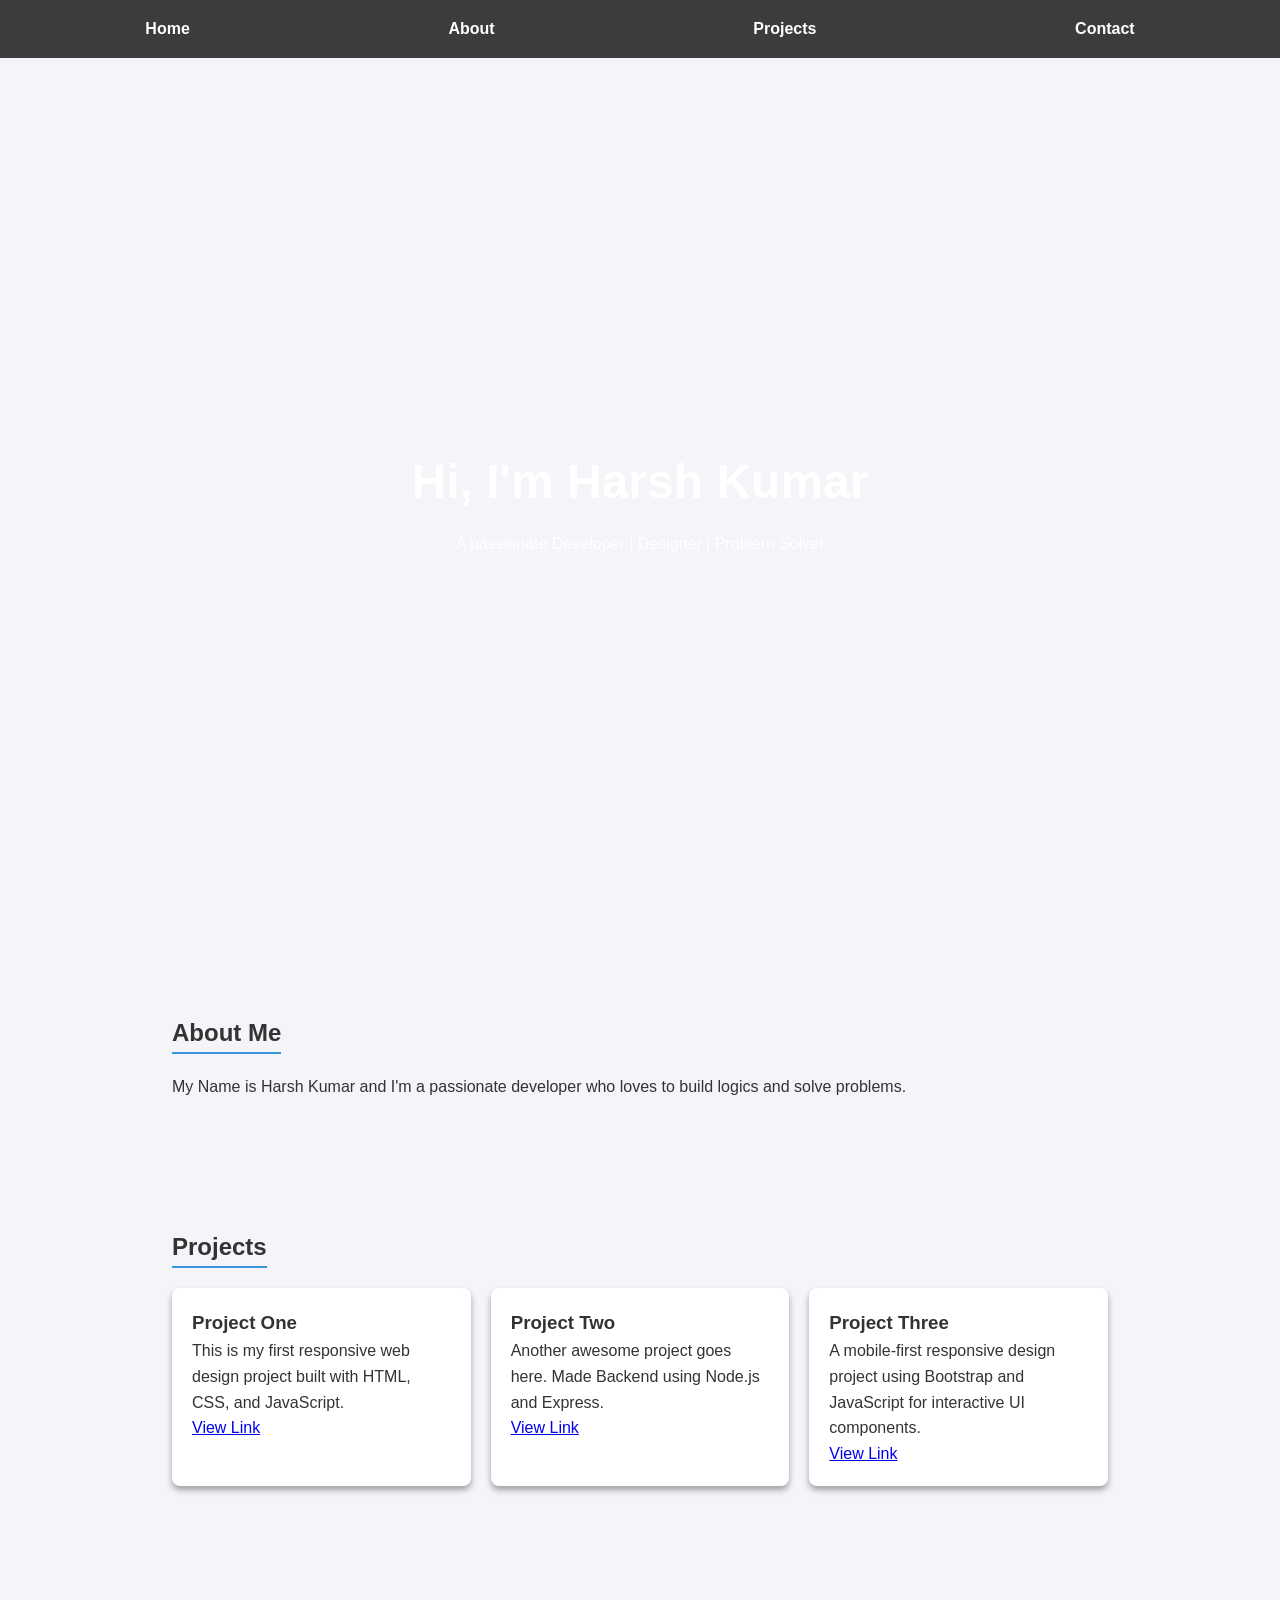
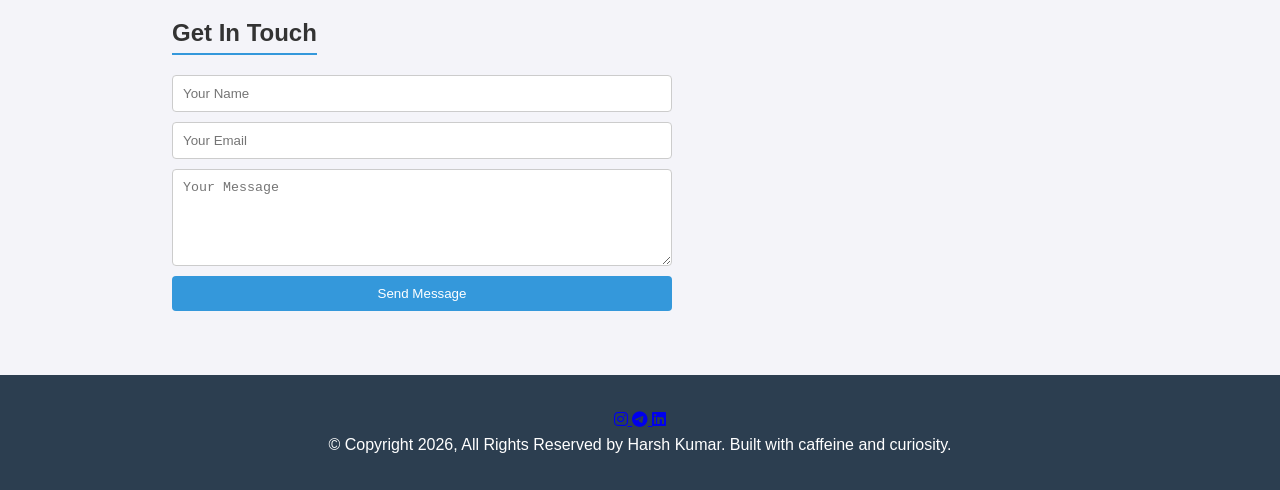
==== index.html @ f2ed09a4 "Add files via upload" ====
<!DOCTYPE html>
<html lang="en">
<head>
    <meta charset="UTF-8">
    <meta name="viewport" content="width=device-width, initial-scale=1.0">
    <title>My Professional Portfolio</title>
    <style>
        /* Basic Reset & Typography */
        * { margin: 0; padding: 0; box-sizing: border-box; }
        body { font-family: 'Segoe UI', Tahoma, Geneva, Verdana, sans-serif; line-height: 1.6; color: #333; background: #f4f4f9; }
        
        /* Navigation */
        nav { background: #3b3c3e; color: #fff; padding: 1rem; position: fixed; width: 100%; top: 0; z-index: 1000; display: flex; justify-content: space-around; }
        nav a { color: #fff; text-decoration: none; font-weight: bold; }

        /* Hero Section */
        header { height: 100vh; display: flex; flex-direction: column; justify-content: center; align-items: center; background: url('desk.jpg'); background-size: cover; background-position: center; color: white; text-align: center; padding: 20px; margin-top: 50px; }
        header h1 { font-size: 3rem; margin-bottom: 10px; }

        /* Section Styling */
        section { padding: 4rem 2rem; max-width: 1000px; margin: auto; }
        h2 { border-bottom: 2px solid #3498db; display: inline-block; margin-bottom: 20px; }

        /* Project Grid */
        .project-grid { display: grid; grid-template-columns: repeat(auto-fit, minmax(250px, 1fr)); gap: 20px; }
        .card { background: white; padding: 20px; border-radius: 8px; box-shadow: 0 4px 6px rgba(0, 0, 0, 0.347); transition: transform 0.3s; }
        .card:hover { transform: translateY(-5px); }

        /* Contact Form */
        form { display: flex; flex-direction: column; gap: 10px; max-width: 500px; }
        input, textarea { padding: 10px; border: 1px solid #ccc; border-radius: 4px; }
        button { background: #3498db; color: white; padding: 10px; border: none; border-radius: 4px; cursor: pointer; }
        button:hover { background: #2980b9; }

        footer { text-align: center; padding: 2rem; background: #2c3e50; color: white; }
    </style>
    <link rel="stylesheet" href="https://cdnjs.cloudflare.com/ajax/libs/font-awesome/6.4.2/css/all.min.css">
</head>
<body>

    <nav>
        <a href="#home">Home</a>
        <a href="#about">About</a>
        <a href="#projects">Projects</a>
        <a href="#contact">Contact</a>
    </nav>

    <header id="home">
        <h1>Hi, I'm Harsh Kumar</h1>
        <p>A passionate Developer | Designer | Problem Solver</p>
    </header>

    <section id="about">
        <h2>About Me</h2>
        <p>My Name is Harsh Kumar and I'm a passionate developer who loves to build logics and solve problems.</p>
    </section>

    <section id="projects">
        <h2>Projects</h2>
        <div class="project-grid">
            <div class="card">
                <h3>Project One</h3>
                <p>This is my first responsive web design project built with HTML, CSS, and JavaScript.</p>
                <a href="#">View Link</a>
            </div>
            <div class="card">
                <h3>Project Two</h3>
                <p>Another awesome project goes here. Made Backend using Node.js and Express.</p>
                <a href="#">View Link</a>
            </div>
            <div class="card">
                <h3>Project Three</h3>
                <p>A mobile-first responsive design project using Bootstrap and JavaScript for interactive UI components.</p>
                <a href="#">View Link</a>
            </div>
        </div>
    </section>

    <section id="contact">
        <h2>Get In Touch</h2>
        <form>
            <input type="text" placeholder="Your Name" required>
            <input type="email" placeholder="Your Email" required>
            <textarea rows="5" placeholder="Your Message" required></textarea>
            <button type="submit">Send Message</button>
        </form>
    </section>

    <footer>
        <div class="social-links">
        <a href="https://www.instagram.com/yourID" target="_blank" rel="noopener noreferrer" aria-label="Instagram">
            <i class="fab fa-instagram"></i>
        </a>
        <a href="https://t.me/yourID" target="_blank" rel="noopener noreferrer" aria-label="Telegram">
            <i class="fab fa-telegram"></i>
        </a>
        <a href="https://www.linkedin.com/in/yourID" target="_blank" rel="noopener noreferrer" aria-label="LinkedIn">
            <i class="fab fa-linkedin"></i>
        </a>
    </div>
        <p>&copy; Copyright 2026, All Rights Reserved by Harsh Kumar. Built with caffeine and curiosity.</p>
    </footer>

</body>
</html>
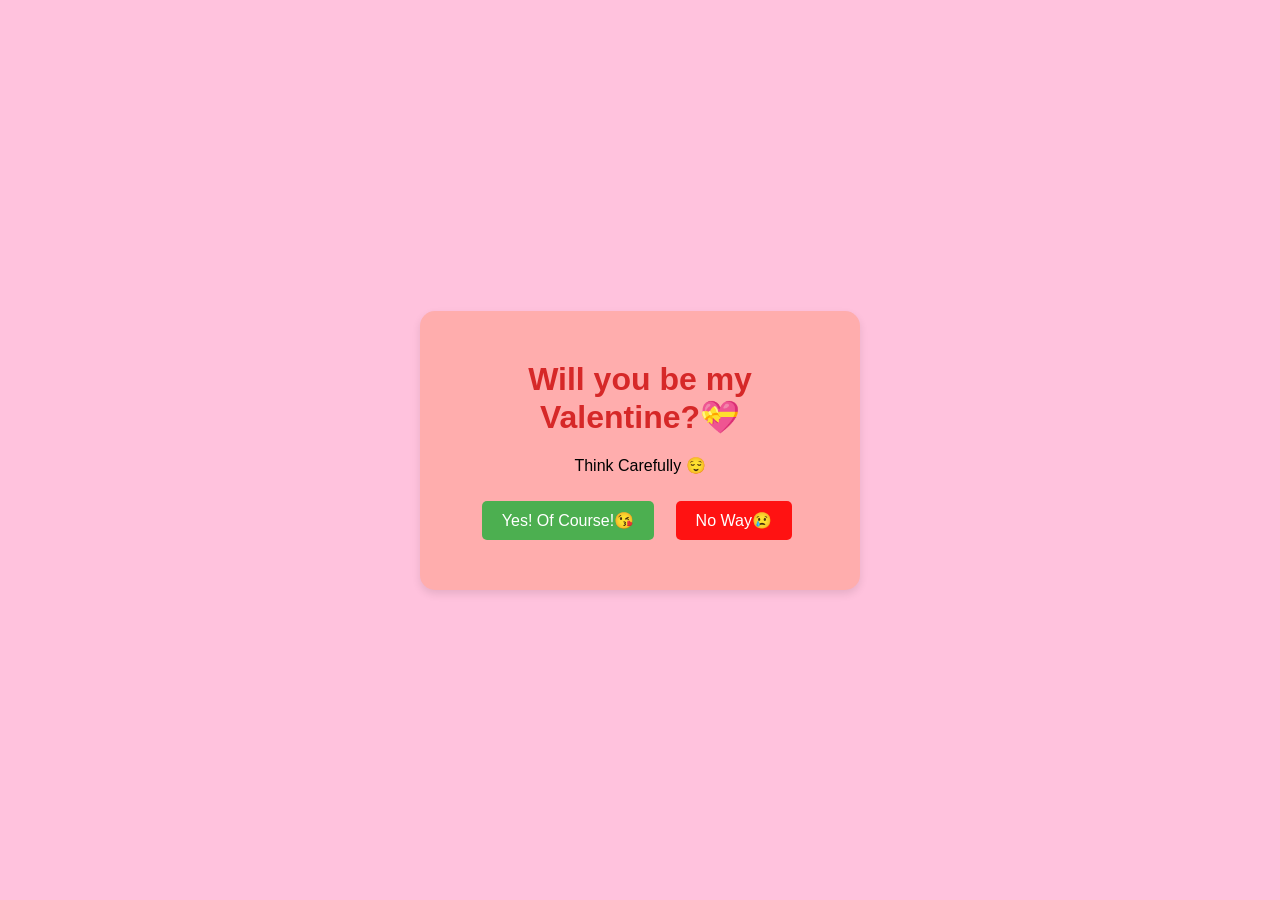
==== commit bf36717c: "Add files via upload" ====
--- a/index.html
+++ b/index.html
@@ -3,103 +3,79 @@
 <head>
     <meta charset="UTF-8">
     <meta name="viewport" content="width=device-width, initial-scale=1.0">
-    <title>My Professional Portfolio</title>
+    <title>Be My Valentine?</title>
     <style>
-        /* Basic Reset & Typography */
-        * { margin: 0; padding: 0; box-sizing: border-box; }
-        body { font-family: 'Segoe UI', Tahoma, Geneva, Verdana, sans-serif; line-height: 1.6; color: #333; background: #f4f4f9; }
+        body { font-family: 'Arial', sans-serif; display: flex; justify-content: center; align-items: center; height: 100vh; margin: 0; background-color: #ffeef2; text-align: center; }
+        .page { display: none; padding: 20px; }
+        .active { display: block; }
         
-        /* Navigation */
-        nav { background: #3b3c3e; color: #fff; padding: 1rem; position: fixed; width: 100%; top: 0; z-index: 1000; display: flex; justify-content: space-around; }
-        nav a { color: #fff; text-decoration: none; font-weight: bold; }
+        /* The Dudu-Bubu Bobbing Animation */
+        .dudu-img { 
+            width: 200px; 
+            animation: bob 2s infinite ease-in-out; 
+            margin-bottom: 10px;
+        }
+        @keyframes bob {
+            0% { transform: translateY(0); }
+            50% { transform: translateY(-15px); }
+            100% { transform: translateY(0); }
+        }
 
-        /* Hero Section */
-        header { height: 100vh; display: flex; flex-direction: column; justify-content: center; align-items: center; background: url('desk.jpg'); background-size: cover; background-position: center; color: white; text-align: center; padding: 20px; margin-top: 50px; }
-        header h1 { font-size: 3rem; margin-bottom: 10px; }
-
-        /* Section Styling */
-        section { padding: 4rem 2rem; max-width: 1000px; margin: auto; }
-        h2 { border-bottom: 2px solid #3498db; display: inline-block; margin-bottom: 20px; }
-
-        /* Project Grid */
-        .project-grid { display: grid; grid-template-columns: repeat(auto-fit, minmax(250px, 1fr)); gap: 20px; }
-        .card { background: white; padding: 20px; border-radius: 8px; box-shadow: 0 4px 6px rgba(0, 0, 0, 0.347); transition: transform 0.3s; }
-        .card:hover { transform: translateY(-5px); }
-
-        /* Contact Form */
-        form { display: flex; flex-direction: column; gap: 10px; max-width: 500px; }
-        input, textarea { padding: 10px; border: 1px solid #ccc; border-radius: 4px; }
-        button { background: #3498db; color: white; padding: 10px; border: none; border-radius: 4px; cursor: pointer; }
-        button:hover { background: #2980b9; }
-
-        footer { text-align: center; padding: 2rem; background: #2c3e50; color: white; }
+        button { padding: 15px 30px; font-size: 18px; cursor: pointer; border: none; border-radius: 20px; margin: 10px; transition: 0.3s; }
+        #yesBtn { background-color: #ff4d6d; color: white; }
+        #noBtn { background-color: #ccc; color: black; position: absolute; }
+        h1 { color: #d62828; margin: 10px 0; }
     </style>
-    <link rel="stylesheet" href="https://cdnjs.cloudflare.com/ajax/libs/font-awesome/6.4.2/css/all.min.css">
+    <link rel="stylesheet" href="style.css">
 </head>
 <body>
 
-    <nav>
-        <a href="#home">Home</a>
-        <a href="#about">About</a>
-        <a href="#projects">Projects</a>
-        <a href="#contact">Contact</a>
-    </nav>
+<div class="container">
+    <div id="page1" class="page active">
+        <h1>Will you be my Valentine?💝</h1>
+        <p>Think Carefully 😌</p>
+        <button id="yesBtn" onclick="nextPage(2)">Yes! Of Course!😘</button>
+        <button id="noBtn" onmouseover="moveNoButton()">No Way😢</button>
+    </div>
 
-    <header id="home">
-        <h1>Hi, I'm Harsh Kumar</h1>
-        <p>A passionate Developer | Designer | Problem Solver</p>
-    </header>
+    <div id="page2" class="page">
+        <h1>I knew you'd say YES! 😍</h1>
+        <p>You don't even realize how special you are to me 💫💫</p>
+        <p>You make my every day feels warmer, brighter and happier 💖💖</p>
+        <button onclick="nextPage(3)">Next</button>
+    </div>
 
-    <section id="about">
-        <h2>About Me</h2>
-        <p>My Name is Harsh Kumar and I'm a passionate developer who loves to build logics and solve problems.</p>
-    </section>
+    <div id="page3" class="page">
+        <h1>Why have I chosen you:</h1>
+        <ul style="text-align: left; display: inline-block;">
+            <li>Your beautiful smile lights up my day.😊</li>
+            <li>You are the most kind and caring person I know.😇</li>
+            <li>Life is just better when you're around.💞</li>
+            <li>My every moment of life feels magical with you.🪄</li>
+        </ul>
+        <button onclick="nextPage(4)">Next</button>
+    </div>
 
-    <section id="projects">
-        <h2>Projects</h2>
-        <div class="project-grid">
-            <div class="card">
-                <h3>Project One</h3>
-                <p>This is my first responsive web design project built with HTML, CSS, and JavaScript.</p>
-                <a href="#">View Link</a>
-            </div>
-            <div class="card">
-                <h3>Project Two</h3>
-                <p>Another awesome project goes here. Made Backend using Node.js and Express.</p>
-                <a href="#">View Link</a>
-            </div>
-            <div class="card">
-                <h3>Project Three</h3>
-                <p>A mobile-first responsive design project using Bootstrap and JavaScript for interactive UI components.</p>
-                <a href="#">View Link</a>
-            </div>
-        </div>
-    </section>
+    <div id="page4" class="page">
+        <h1>My Promise🤞</h1>
+        <p>I promise to care for you always make you smile even when things get harder,</p> <p>support your dreams and love you more from the bottom of my heart🥰🥰</p>
+        <p><h2>Happy Valentine's Day!❤️</h2></p>
+    </div>
+</div>
 
-    <section id="contact">
-        <h2>Get In Touch</h2>
-        <form>
-            <input type="text" placeholder="Your Name" required>
-            <input type="email" placeholder="Your Email" required>
-            <textarea rows="5" placeholder="Your Message" required></textarea>
-            <button type="submit">Send Message</button>
-        </form>
-    </section>
+    <script>
+        function nextPage(pageNumber) {
+            document.querySelectorAll('.page').forEach(p => p.classList.remove('active'));
+            document.getElementById('page' + pageNumber).classList.add('active');
+        }
 
-    <footer>
-        <div class="social-links">
-        <a href="https://www.instagram.com/yourID" target="_blank" rel="noopener noreferrer" aria-label="Instagram">
-            <i class="fab fa-instagram"></i>
-        </a>
-        <a href="https://t.me/yourID" target="_blank" rel="noopener noreferrer" aria-label="Telegram">
-            <i class="fab fa-telegram"></i>
-        </a>
-        <a href="https://www.linkedin.com/in/yourID" target="_blank" rel="noopener noreferrer" aria-label="LinkedIn">
-            <i class="fab fa-linkedin"></i>
-        </a>
-    </div>
-        <p>&copy; Copyright 2026, All Rights Reserved by Harsh Kumar. Built with caffeine and curiosity.</p>
-    </footer>
-
+        function moveNoButton() {
+            const btn = document.getElementById('noBtn');
+            const x = Math.random() * (window.innerWidth - btn.offsetWidth - 20);
+            const y = Math.random() * (window.innerHeight - btn.offsetHeight - 20);
+            btn.style.left = x + 'px';
+            btn.style.top = y + 'px';
+        }
+    </script>
 </body>
 </html>
--- a/style.css
+++ b/style.css
@@ -0,0 +1,63 @@
+body {
+    display: flex;
+    justify-content: center;
+    align-items: center;
+    height: 100vh;
+    margin: 0;
+    background-color: #ffc2dd;
+    font-family: 'Arial', sans-serif;
+    overflow: hidden; /* Prevents scrollbars from the moving button */
+}
+
+.container {
+    text-align: center;
+    padding: 20px;
+    background-color: #ffadad;
+    border-radius: 15px;
+    box-shadow: 0 4px 8px rgba(0, 0, 0, 0.1);
+    max-width: 400px;
+}
+
+h1 {
+    color: #d62828;
+    margin-bottom: 20px;
+}
+
+#gif-img {
+    width: 100%;
+    max-width: 300px;
+    border-radius: 10px;
+    margin-bottom: 20px;
+}
+
+.buttons {
+    display: flex;
+    justify-content: center;
+    gap: 20px;
+    position: relative;
+}
+
+button {
+    padding: 10px 20px;
+    font-size: 1em;
+    border: none;
+    border-radius: 5px;
+    cursor: pointer;
+    transition: transform 0.3s ease;
+}
+
+#yesBtn {
+    background-color: #4CAF50;
+    color: white;
+    position: relative;
+    right: 20%; 
+}
+
+#noBtn {
+    background-color: #ff1212;
+    color: white;
+    position: absolute;
+    /* Initial position for the moving button */
+    transition: all 0.4s ease;
+    left: 52%; 
+}
